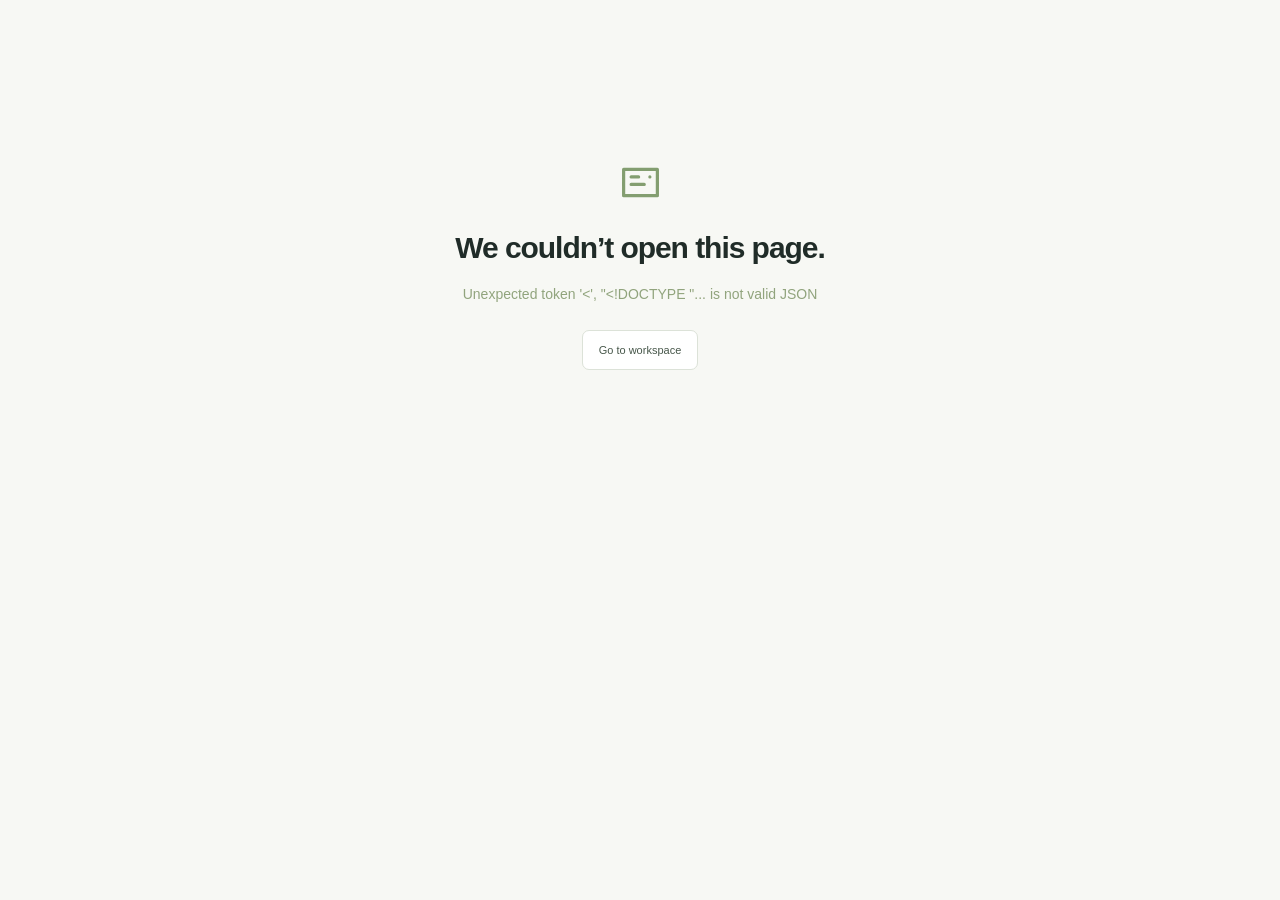
==== static/index.html @ 5db1a24a "Prepare HUDDLE for Vercel and Supabase deployment" ====
<!doctype html>
<html lang="en"><head><meta charset="UTF-8"><meta name="viewport" content="width=device-width,initial-scale=1"><meta name="theme-color" content="#164e40"><meta name="robots" content="noindex,nofollow"><link rel="icon" href="/static/huddle-icon-192.png"><title>HUDDLE — Cards & relationships</title><link rel="stylesheet" href="/static/app.css"><link rel="stylesheet" href="/static/card.css"><script type="module" src="/static/app.js"></script></head><body><div id="app"><div class="loading">Opening your workspace…</div></div><div id="toast" role="status" aria-live="polite"></div><div id="modal-root"></div></body></html>
---- static/app.css ----
@import url('/static/fonts.css');
:root{--green:#164e40;--green-deep:#123e34;--green-pale:#eaf0eb;--ink:#202c28;--muted:#7b837d;--line:#e4e8e1;--paper:#f7f8f4;--white:#fff;font-family:Inter,-apple-system,BlinkMacSystemFont,"Segoe UI",sans-serif;color:var(--ink);font-synthesis:none;font-weight:400;font-size:14px;line-height:1.5}*{box-sizing:border-box}body{margin:0;background:var(--paper)}button,input,select,textarea{font:inherit}button,a,input,select,textarea{-webkit-tap-highlight-color:transparent}a{color:inherit;text-decoration:none}button{cursor:pointer}button:disabled{cursor:not-allowed;opacity:.5}button{color:inherit}button:focus-visible,a:focus-visible,input:focus-visible,textarea:focus-visible,select:focus-visible{outline:3px solid #8bc2ad;outline-offset:3px}button,input,textarea,select{border-radius:8px}input,select,textarea{background:white;border:1px solid #dce2da;min-height:43px;padding:11px 13px;width:100%;color:var(--ink);transition:border-color .15s}input:focus,textarea:focus,select:focus{border-color:#498571;outline:none;box-shadow:0 0 0 3px #164e4010}input:disabled,textarea:disabled{background:#f5f6f2;color:#89918a;cursor:not-allowed}input[type=checkbox]{min-height:0;accent-color:var(--green);width:17px;height:17px;margin:0;cursor:pointer}input[type=color]{padding:5px;width:50px}input[type=range]{accent-color:var(--green);border:0;box-shadow:none;padding:0;min-height:24px}input[type=file]{display:none}select{appearance:auto}textarea{resize:vertical}h1,h2,h3,p{margin:0}h1,h2,h3{font-weight:600;letter-spacing:-.035em}h1{font-size:34px;line-height:1.2}h2{font-size:19px;line-height:1.3}h3{font-size:15px;letter-spacing:-.02em}small{display:block;font-size:12px}.icon{width:19px;height:19px;flex-shrink:0;vertical-align:middle}.loading{padding:60px;color:var(--green)}.workspace{display:flex;min-height:100vh}.sidebar{width:248px;position:fixed;inset:0 auto 0 0;background:#fff;border-right:1px solid var(--line);display:flex;flex-direction:column;padding:31px 20px 0;z-index:20}.wordmark{display:inline-flex;align-items:center;gap:5px;font-size:36px;font-weight:750;line-height:1;letter-spacing:-2.5px;color:var(--green);width:max-content}.wordmark>span{font-size:25px;margin-left:3px;letter-spacing:0;transform:translateY(-1px)}.sidebar>.wordmark{margin-left:13px}.workspace-switch{display:flex;align-items:center;gap:11px;padding:16px 11px;margin-top:36px;border:1px solid var(--line);border-radius:10px}.workspace-symbol{background:#e6eee7;width:35px;height:35px;display:grid;place-items:center;border-radius:7px;color:var(--green);font-size:12px;font-weight:700}.workspace-switch strong{font-size:13px;display:block}.workspace-switch small{color:var(--muted);font-size:10px;margin-top:1px}.single-dot{margin-left:auto;background:#5a9775;width:6px;height:6px;border-radius:50%}.nav-caption{font-size:9px;letter-spacing:1.7px;color:#949b92;margin:32px 14px 12px}.sidebar nav{display:grid;gap:5px}.nav-item{width:100%;display:flex;align-items:center;gap:12px;background:transparent;border:0;padding:12px 14px;text-align:left;font-size:12px;color:#717a72;border-radius:7px;transition:background .2s}.nav-item:hover{background:#f4f6f1}.nav-item.active{background:#eaf1e9;color:var(--green);font-weight:600}.nav-item .icon{width:17px;height:17px}.nav-count{margin-left:auto;background:var(--green);color:#fff;border-radius:4px;font-size:10px;padding:0 5px}.sidebar-bottom{margin-top:auto;padding-top:30px}.owned-note{display:flex;gap:10px;align-items:center;color:#8a9389;background:#f8f9f5;padding:15px;border-radius:8px;margin-bottom:20px;font-size:11px}.owned-note .icon{width:15px}.user-block{border-top:1px solid var(--line);margin-top:16px;padding:21px 0;display:flex;align-items:center;gap:9px}.user-block strong{font-size:11px;font-weight:600;display:block;max-width:120px;overflow:hidden;text-overflow:ellipsis;white-space:nowrap}.user-block small{font-size:10px;color:var(--muted)}.user-block .icon-button{margin-left:auto}.main-area{margin-left:248px;flex:1;min-width:0}.topbar{height:76px;background:#ffffffc4;border-bottom:1px solid var(--line);display:flex;align-items:center;justify-content:space-between;padding:0 44px}.breadcrumbs{display:flex;gap:13px;font-size:11px;color:#8b938b}.breadcrumbs>span{color:#c4c9c0}.breadcrumbs strong{font-weight:500;color:#4e5b52}.topbar-right{display:flex;gap:7px;align-items:center;font-size:10px;color:#7b847b}.status-dot{display:inline-block;background:#548e68;width:6px;height:6px;border-radius:50%;flex-shrink:0}.help-link{display:flex;align-items:center;gap:8px;border-left:1px solid var(--line);margin-left:15px;padding-left:20px;color:#4b5b50}.help-link .icon{height:13px;width:13px}.main-content{max-width:1580px;margin:auto;padding:39px 44px 0}.page-heading{display:flex;align-items:center;justify-content:space-between;gap:24px;margin-bottom:29px}.eyebrow{font-size:9px;letter-spacing:1.7px;font-weight:600;color:#849084;margin-bottom:9px}.subheading{color:#8b938a;font-size:12px;margin-top:10px}.heading-actions{display:flex;gap:10px;flex-shrink:0}.btn{display:inline-flex;align-items:center;justify-content:center;gap:8px;white-space:nowrap;border:1px solid #dce2d8;border-radius:7px;background:#fff;color:#47574a;min-height:40px;padding:10px 16px;font-weight:500;font-size:11px;transition:background .2s,transform .2s}.btn:hover{background:#f3f6f0}.btn .icon{width:15px;height:15px}.btn.primary{background:var(--green);color:white;border-color:var(--green)}.btn.primary:hover{background:#20614f}.btn.white{background:white;color:var(--green);border-color:white}.btn.small{font-size:10px;min-height:32px;padding:7px 11px}.btn.subtle{background:#fafbf7;border-style:dashed;margin-top:10px;font-size:11px}.btn.danger-filled{background:#a13f38;color:#fff;border-color:#a13f38}.btn.full{width:100%;min-height:47px;font-size:13px}.text-button{border:0;background:transparent;font-size:11px;padding:5px 0;display:inline-flex;gap:6px;align-items:center;font-weight:500;color:var(--green)}.text-button .icon{width:13px;height:13px}.icon-button{display:inline-grid;place-items:center;flex-shrink:0;width:30px;height:30px;padding:5px;background:transparent;border:0;border-radius:6px;color:#839083}.icon-button:hover{background:#edf2e9;color:var(--green)}.icon-button .icon{width:16px;height:16px}.danger{color:#b05d56}.pill{display:inline-flex;align-items:center;justify-content:center;border-radius:5px;font-size:9px;letter-spacing:.05px;font-weight:500;padding:4px 8px;background:#f0f2ed;color:#788272;white-space:nowrap;line-height:1.2}.pill.green{background:#e9f1e8;color:#517754}.pill.red{background:#fbeceb;color:#a2514b}.pill.light{background:#ffffff13;border:1px solid #ffffff20;color:#c4dacb;padding:6px 10px;font-size:8px;letter-spacing:1.1px}.welcome-panel{position:relative;overflow:hidden;border:1px solid #214e3c;border-radius:13px;background:#154e3e;color:white;min-height:285px;padding:35px 37px;display:flex;justify-content:space-between}.welcome-panel h2{font-size:36px;font-weight:500;line-height:1.13;letter-spacing:-1.3px;margin:17px 0 13px}.welcome-panel p{font-size:11px;line-height:1.8;color:#b3c9b9;margin-bottom:21px}.welcome-panel .btn{min-height:33px;padding:8px 12px;font-size:10px}.welcome-art{position:absolute;right:32px;top:0;width:340px;height:100%}.welcome-art:before{content:'';position:absolute;width:310px;height:310px;left:10px;top:10px;border:1px solid #ffffff12;border-radius:50%}.welcome-art:after{content:'';position:absolute;width:410px;height:410px;left:-40px;top:-40px;border:1px solid #ffffff0c;border-radius:50%}.floating-card{position:absolute;width:158px;height:205px;border-radius:10px;box-shadow:0 20px 30px #052d2b33;z-index:2}.floating-card.one{background:#f9fbf4;color:#304638;left:9px;top:71px;transform:rotate(-11deg);padding:18px 16px}.floating-card.one>span{font-size:15px;font-weight:700}.art-avatar{width:43px;height:43px;border-radius:50%;background:#e0bca6;display:grid;place-items:center;font-size:12px;margin:14px 0 9px;font-weight:600}.floating-card.one strong{font-size:12px;display:block}.floating-card.one small{font-size:8px;margin-top:3px;color:#869081}.art-lines{margin-top:13px;width:75px;height:5px;border-radius:3px;background:#dce4d6;box-shadow:0 10px #e6ebdf}.floating-card.two{background:#d9e7b9;color:#2d543d;right:0;top:40px;transform:rotate(13deg);padding:20px}.floating-card.two>span{font-size:6px;letter-spacing:1.2px;display:block}.floating-card.two strong{font-size:21px;line-height:1.1;display:block;margin-top:22px;letter-spacing:-.7px}.art-qr{margin-top:15px}.art-qr .icon{width:42px;height:42px}.star-decoration{position:absolute;font-size:73px;top:4px;left:80px;color:#bdd49a;z-index:3;transform:rotate(15deg)}.stats-grid{display:grid;grid-template-columns:repeat(4,1fr);gap:16px;margin:23px 0 29px}.stat{border:1px solid var(--line);background:white;border-radius:10px;padding:19px}.stat>div{display:flex;gap:8px;align-items:center;color:#808c7e;font-size:10px}.stat>div .icon{width:15px;height:15px;color:#6c8b70}.stat>strong{display:block;font-size:30px;font-weight:500;letter-spacing:-1.5px;margin:14px 0 8px;line-height:1}.stat>small{font-size:9px;color:#92998f}.overview-columns{display:grid;grid-template-columns:1.1fr 1fr;gap:22px}.panel{border:1px solid var(--line);border-radius:11px;background:white;overflow:hidden}.panel-heading{display:flex;align-items:center;justify-content:space-between;padding:24px 24px 21px;gap:15px}.panel-heading h2{font-size:15px;letter-spacing:-.4px}.panel-heading p{font-size:10px;color:#939b90;margin-top:5px}.step-icon{display:grid;place-items:center;color:#8b9e89;background:#f2f6ed;width:30px;height:30px;border-radius:8px;font-size:20px}.setup-step{display:flex;width:calc(100% - 48px);align-items:center;border:0;border-top:1px solid #eff2ec;border-radius:0;background:transparent;text-align:left;gap:14px;margin:0 24px;padding:19px 0}.setup-step>.icon{width:15px;height:15px;margin-left:auto;color:#a0ae9a}.step-number{width:31px;height:31px;display:grid;place-items:center;flex-shrink:0;background:#f5f7f0;color:#8d9a84;border:1px solid #e4e9dc;border-radius:8px;font-size:11px}.step-number.done{background:#eef4e7;color:#69895a}.step-number .icon{width:14px;height:14px}.setup-step strong{font-size:11px;font-weight:550}.setup-step p{color:#969e91;font-size:9px;margin-top:4px}.person-row{display:flex;gap:11px;align-items:center;padding:12px 24px}.person-row:last-of-type{padding-bottom:24px}.person-row strong{display:block;font-size:11px;font-weight:550}.person-row small{font-size:9px;color:#919a8b;margin-top:3px}.person-row>.pill{margin-left:auto}.avatar{height:37px;width:37px;display:grid;place-items:center;flex-shrink:0;background:#e4ecdd;border-radius:50%;font-size:10px;font-weight:600;color:#6b815d;overflow:hidden}.avatar.small{height:31px;width:31px;font-size:10px}.avatar.large{height:64px;width:64px;font-size:19px}.avatar img{width:100%;height:100%;object-fit:cover}.colour-1{background:#efe6de;color:#9c806a}.colour-2{background:#e6e3f0;color:#8d7f9c}.colour-3{background:#dce7ed;color:#6d8a9b}.workspace-footer{display:flex;justify-content:space-between;padding:30px 0 23px;margin-top:17px;font-size:9px;color:#9ca493}.demo-banner{font-size:10px;background:#f1f3e9;border:1px solid #e3e7d8;color:#84916e;padding:9px 13px;border-radius:6px;margin-bottom:24px}.tabs{display:flex;gap:30px;border-bottom:1px solid var(--line);margin-bottom:28px}.tab{border:0;border-bottom:2px solid transparent;border-radius:0;background:none;padding:0 2px 14px;font-size:12px;color:#92998c;display:flex;align-items:center;gap:8px}.tab.active{color:var(--green);font-weight:600;border-bottom-color:var(--green)}.count{display:inline-block;background:#eef1e8;color:#88947c;padding:1px 6px;border-radius:5px;font-size:9px;vertical-align:middle}.editor-layout{display:grid;grid-template-columns:minmax(0,1fr) 328px;align-items:start;gap:40px}.editor-panel{padding:27px}.editor-panel>.panel-heading{padding:0 0 23px}.field{display:flex;flex-direction:column;gap:8px;margin-bottom:20px;font-size:11px;color:#5b6859;min-width:0}.field>span{display:flex;justify-content:space-between;align-items:center;font-weight:500}.form-row{display:grid;grid-template-columns:1fr 1fr;gap:18px}.muted{color:#9aa192;font-size:11px;margin-top:7px;margin-bottom:17px}.hint{font-size:10px;color:#9aa18f;line-height:1.6;margin-top:-10px;margin-bottom:17px}.member-photo-row .hint{margin:7px 0 0}hr{border:0;border-top:1px solid #edf0e9;margin:26px 0}.logo-upload{border:1px dashed #d7dfcc;border-radius:8px;min-height:130px;display:flex;justify-content:center;align-items:center;flex-direction:column;gap:9px;background:#fafbf7;margin-bottom:20px}.logo-upload>.icon{width:24px;height:24px;color:#a3b095}.logo-upload>img{max-width:130px;max-height:85px;margin-top:15px;object-fit:contain}.upload-label{display:block;font-size:11px;color:#718263;cursor:pointer;padding:8px 16px}.logo-upload>.text-button{margin-bottom:10px}output{font-size:10px;color:#929d87}.colour-options{display:flex;gap:12px;margin:20px 0}.colour-swatch{height:30px;width:30px;border:1px solid transparent;background:none;padding:3px;border-radius:50%}.colour-swatch>span{display:block;width:100%;height:100%;border-radius:50%}.colour-swatch.selected{border-color:#6f8a60}.colour-input{display:flex;gap:10px;max-width:210px}.image-uploads{display:grid;grid-template-columns:repeat(3,1fr);gap:12px}.image-slot{aspect-ratio:1.1;position:relative;border:1px dashed #dbe2d2;background:#fafbf7;border-radius:7px;display:flex;align-items:center;justify-content:center;flex-direction:column;gap:7px;overflow:hidden;color:#a3af97}.image-slot>img{width:100%;height:100%;object-fit:cover}.image-slot>.icon{width:20px}.image-slot>label{font-size:9px;cursor:pointer;position:absolute;inset:0;display:flex;justify-content:center;align-items:flex-end;padding-bottom:18px}.remove-image{border:0;border-radius:50%;background:#fff;position:absolute;right:5px;top:5px;width:24px;height:24px;display:grid;place-items:center}.remove-image .icon{width:13px;height:13px}.form-footer{display:flex;align-items:center;justify-content:space-between;gap:12px;border-top:1px solid var(--line);margin-top:28px;padding-top:23px}.form-footer>span{font-size:9px;color:#99a08f}.form-footer>span .icon{width:12px}.preview-column{position:sticky;top:30px}.preview-label{font-size:9px;letter-spacing:1.5px;color:#87957c;display:flex;align-items:center;gap:7px;margin:4px 0 20px}.preview-label>span:last-child:not(.status-dot){margin-left:auto;font-size:9px;color:#a5ad9c;letter-spacing:0}.preview-help{text-align:center;font-size:10px;color:#a2aa97;line-height:1.8;max-width:290px;margin:20px auto}.digital-card{border:1px solid #dfe6d8;box-shadow:0 8px 35px #22391807;background:white;border-radius:18px;overflow:hidden;position:relative}.card-cover{height:148px;background:var(--brand);color:white;position:relative;display:flex;align-items:flex-start;padding:24px;overflow:hidden}.card-brand{font-weight:700;font-size:21px;letter-spacing:-.8px;position:relative;z-index:1}.brand-dot{margin-left:7px;font-size:17px}.company-logo{object-fit:contain;max-height:100px;max-width:100%;z-index:1;position:relative}.cover-orbit{position:absolute;right:-30px;top:-68px;width:230px;height:230px;border:1px solid #ffffff18;border-radius:50%}.cover-orbit:after{content:'';position:absolute;inset:20px;border:1px solid #ffffff10;border-radius:50%}.card-content{padding:0 24px 23px;position:relative}.person-photo{height:76px;width:76px;object-fit:cover;border:4px solid white;border-radius:50%;margin-top:-38px;position:relative;background:#d7e4cf;display:grid;place-items:center;color:var(--brand)}.person-photo.initials{font-size:23px;font-weight:600}.card-identity{margin-top:14px}.card-company-name{font-size:9px;color:#88927e;margin-bottom:6px;letter-spacing:.3px}.card-identity h2{font-size:23px;color:#25352b;line-height:1.2;letter-spacing:-.7px}.card-title{font-size:11px;color:#7d8c77;margin-top:7px}.card-bio{font-size:11px;line-height:1.7;color:#7a8971;margin-top:17px;white-space:pre-line}.save-contact{display:flex;align-items:center;justify-content:center;gap:7px;background:var(--accent);color:white;border-radius:7px;font-size:11px;padding:12px;margin:21px 0 16px;min-height:40px}.save-contact .icon{width:13px;height:13px}.contact-list>a{display:flex;align-items:center;gap:11px;border-top:1px solid #eff2e9;padding:13px 0;font-size:10px;color:#708368;overflow-wrap:anywhere}.contact-list>a>.icon{width:14px;height:14px;color:var(--brand)}.contact-list>a>.icon:last-child{margin-left:auto;width:11px;height:11px;color:#a9b69d}.division-description{font-size:10px;color:#8d9783;margin:12px 0;white-space:pre-line}.address,.division-contact{display:flex;gap:10px;align-items:flex-start;font-size:10px;color:#7c8971;line-height:1.6;margin:12px 0}.address .icon,.division-contact .icon{width:14px;height:14px;margin-top:1px}.card-socials{display:flex;flex-wrap:wrap;gap:7px;margin-top:17px}.card-socials>a{display:flex;gap:5px;align-items:center;padding:7px 10px;border:1px solid #e6eadf;border-radius:6px;font-size:9px;color:#728369}.card-socials .icon{width:10px;height:10px}.company-gallery{display:grid;gap:8px;margin-top:23px}.company-gallery>img{width:100%;max-height:230px;object-fit:cover;border-radius:8px}.card-foot{text-align:center;background:#fafbf7;border-top:1px solid #eff2e9;font-size:8px;color:#9aa58e;padding:14px;letter-spacing:.4px}.layout-portrait .card-cover{height:195px;justify-content:center}.layout-portrait .person-photo{height:96px;width:96px;margin:-48px auto 0}.layout-portrait .card-identity{text-align:center}.layout-portrait .card-content{padding:0 28px 25px}.layout-minimal .card-cover{background:white;color:var(--brand);height:120px;padding:28px}.layout-minimal .cover-orbit{display:none}.layout-minimal .person-photo{border-radius:14px;background:#f0f3ea}.layout-minimal .save-contact{background:white;border:1px solid var(--accent);color:var(--accent)}.layout-bold .card-cover{height:165px;background:var(--accent)}.layout-bold .card-brand{font-size:34px}.layout-bold .card-cover:after{content:'✳';position:absolute;right:15px;bottom:-45px;font-size:175px;opacity:.15;line-height:1}.layout-bold .person-photo{border-radius:15px}.layout-bold .card-identity h2{font-size:29px;letter-spacing:-1.3px}.section-toolbar{display:flex;justify-content:space-between;align-items:center;gap:20px;margin-bottom:22px}.section-toolbar>p{color:#919b87;font-size:11px;max-width:500px}.division-grid{display:grid;grid-template-columns:repeat(3,1fr);gap:20px}.division-tile{padding:23px}.division-top{display:flex;justify-content:space-between;align-items:center;margin-bottom:25px}.division-symbol{display:grid;place-items:center;background:#f0f4eb;width:39px;height:39px;color:#7d9270;border-radius:9px}.division-tile h2{font-size:19px}.division-tile>p{font-size:11px;color:#9aa18f;margin-top:9px;min-height:32px}.division-location{display:flex;gap:7px;align-items:center;color:#86937b;font-size:10px;margin-top:24px;white-space:pre-line}.division-location .icon{width:14px;height:14px}.division-bottom{display:flex;justify-content:space-between;border-top:1px solid var(--line);margin-top:25px;padding-top:16px;font-size:9px;color:#a0a992}.notice{display:flex;align-items:center;gap:8px;line-height:1.7;border:1px solid #e4e9d8;background:#f0f4e9;color:#7f906d;border-radius:7px;font-size:11px;padding:13px 16px;margin-bottom:24px}.notice>.icon{width:15px;height:15px;flex-shrink:0}.team-overview>.notice{margin:15px 23px}.table-toolbar{padding:20px 23px;display:flex;justify-content:space-between;gap:15px;border-bottom:1px solid #eef0e9}.table-toolbar>select{width:170px;min-height:36px;font-size:11px;padding:8px 12px}.search{display:flex;align-items:center;gap:10px;border:1px solid #e0e6d9;padding:0 11px;border-radius:7px;min-width:300px}.search>.icon{color:#a5b098;width:16px;height:16px}.search>input{border:0;background:transparent;box-shadow:none;outline:none;font-size:11px;min-height:36px;padding:8px 0}.table-scroll{overflow:auto}table{width:100%;border-collapse:collapse;text-align:left}th{background:#fafbf7;color:#9aa58d;font-size:9px;font-weight:500;letter-spacing:.2px;padding:14px 24px;white-space:nowrap}td{padding:19px 24px;border-top:1px solid #edf0e6;font-size:11px;color:#829075}td>strong{display:block;font-weight:500;color:#596c50;font-size:11px}td>small{font-size:10px;color:#9da98e;margin-top:4px}.member-name{display:flex;align-items:center;gap:11px;text-align:left;border:0;background:none;padding:0;white-space:nowrap}.member-name strong{display:block;color:#4e6447;font-size:11px;font-weight:550}.member-name small{display:block;font-size:10px;color:#a0ac92;margin-top:4px}.row-actions{display:flex;align-items:center;gap:5px}.table-footer{padding:16px 24px;border-top:1px solid var(--line);font-size:9px;color:#a3ad97}.empty{padding:60px 30px;text-align:center;display:flex;align-items:center;flex-direction:column}.empty>.icon{width:35px;height:35px;color:#9caf8c;margin-bottom:20px}.empty h3{font-size:18px}.empty p{font-size:12px;color:#9aa68c;max-width:380px;margin:10px 0 25px}.template-grid{display:grid;grid-template-columns:repeat(2,1fr);gap:23px}.template-tile{border:1px solid var(--line);border-radius:11px;overflow:hidden;background:white}.template-art{height:230px;background:#eaf0e5;padding:25px 30px 0;text-align:center;overflow:hidden;position:relative}.template-art:before{content:'';position:absolute;width:210px;height:240px;background:white;left:50%;top:25px;transform:translateX(-50%);border-radius:13px;box-shadow:0 12px 30px #30432b0d}.template-art:after{content:'';position:absolute;background:var(--template-accent);width:210px;height:75px;top:25px;left:50%;transform:translateX(-50%);border-radius:13px 13px 0 0;z-index:0}.mock-brand{display:block;position:relative;color:#fff;font-size:11px;font-weight:600;z-index:1;top:13px;text-align:left;max-width:170px;margin:auto}.mock-profile{position:relative;width:49px;height:49px;background:#dfe9d4;border:3px solid white;border-radius:50%;margin:42px auto 10px;z-index:1;display:grid;place-items:center;font-size:12px;color:#849b71}.template-art strong{position:relative;font-size:13px;display:block;font-weight:600}.template-art small{position:relative;font-size:8px;color:#a0ac92;margin-top:3px}.mock-pill{position:relative;background:var(--template-accent);width:160px;height:19px;border-radius:4px;margin:14px auto 0}.mock-lines{position:relative;background:#edf1e7;width:160px;height:3px;margin:14px auto 0;box-shadow:0 10px #edf1e7}.template-art.portrait{background:#eee9f1}.template-art.portrait:after{height:95px}.template-art.portrait .mock-profile{margin-top:61px}.template-art.minimal{background:#edf0f2}.template-art.minimal:after{background:#fff}.template-art.minimal .mock-brand{color:var(--template-accent)}.template-art.minimal .mock-profile{border-radius:10px;left:-53px}.template-art.minimal strong,.template-art.minimal small{text-align:left;max-width:160px;margin-left:auto;margin-right:auto}.template-art.bold{background:#f1e9e4}.template-art.bold .mock-brand{font-size:20px;top:11px}.template-info{display:flex;align-items:center;justify-content:space-between;padding:22px 24px 0}.template-info h2{font-size:16px}.template-info p{font-size:10px;color:#a0ac93;margin-top:6px}.template-actions{padding:20px 24px}.template-actions .btn{width:100%}.member-photo-row{display:flex;align-items:center;gap:17px;margin-bottom:25px}.locked-label{display:inline-flex;align-items:center;gap:4px;font-size:9px;font-weight:400;color:#a1ac95}.locked-label .icon{width:10px;height:10px}.readonly-field{border:1px solid #e2e8dc;background:#f6f8f1;border-radius:7px;padding:11px 13px;display:flex;justify-content:space-between;color:#8d9b81}.readonly-field .icon{width:13px}.sharing-panel{margin-top:21px;padding:17px;display:flex;gap:15px;align-items:center}.sharing-panel>img{width:89px;height:89px}.sharing-panel h3{font-size:13px}.sharing-panel p{color:#95a185;font-size:9px;margin:5px 0 9px}.sharing-panel .text-button{font-size:9px;display:flex;margin-top:7px}.public-page{max-width:480px;margin:45px auto;padding:0 15px}.public-page .digital-card{border-radius:22px}.public-page .card-cover{height:185px;padding:30px}.public-page .card-content{padding-left:30px;padding-right:30px}.public-page .person-photo{height:90px;width:90px;margin-top:-45px}.public-page .card-identity h2{font-size:29px}.public-page .card-title{font-size:13px}.public-page .card-company-name{font-size:11px}.public-page .card-bio,.public-page .contact-list>a,.public-page .address,.public-page .division-contact{font-size:13px}.public-page .save-contact{font-size:13px;padding:15px}.public-page .card-socials>a{font-size:11px}.public-page .division-description{font-size:12px}.public-page .layout-portrait .card-cover{height:240px}.public-page .layout-portrait .person-photo{height:110px;width:110px;margin-top:-55px}.public-page .layout-minimal .card-cover{height:145px}.public-page .layout-bold .card-identity h2{font-size:36px}.public-note{text-align:center;color:#9aa78d;font-size:11px;margin:24px}.auth-page{min-height:100vh;display:grid;grid-template-columns:1fr 1fr}.auth-story{background:#164e40;color:white;display:flex;flex-direction:column;justify-content:space-between;padding:48px 65px;overflow:hidden}.auth-story .wordmark{color:#fff}.auth-story>div{margin:55px 0 30px}.auth-story .eyebrow{color:#9fbcaa;letter-spacing:1.8px}.auth-story h1{font-size:61px;letter-spacing:-3px;font-weight:500;line-height:1.08;margin:22px 0}.auth-story h1>span{color:#b9d393}.auth-story p{color:#a1bfad;font-size:13px;line-height:1.8}.auth-story p.auth-foot{font-size:10px;color:#87ab97;margin-top:30px}.auth-decoration{border:1px solid #ffffff20;border-radius:12px;padding:25px 32px;width:260px;background:#ffffff05;margin:45px 0 10px;transform:rotate(-7deg);position:relative;font-size:35px;color:#bed195}.auth-decoration>span{display:block;font-size:8px;letter-spacing:1.5px;color:#9dbfa8}.auth-decoration>strong{display:block;font-size:29px;color:#e4eddc;font-weight:500;margin-top:12px;letter-spacing:-1px}.auth-main{display:flex;justify-content:center;align-items:center;padding:60px 45px;background:#fafbf7}.auth-box{max-width:360px;width:100%}.auth-kicker{font-size:9px;letter-spacing:1.4px;color:#8d9c80}.auth-box h2{font-size:32px;margin:12px 0}.auth-box>p{font-size:12px;color:#9aa58f;line-height:1.8;margin-bottom:28px}.auth-box .field{margin-bottom:20px}.auth-box input{font-size:12px;min-height:45px}.auth-box .auth-link{font-size:11px;text-align:center;margin:23px 0;color:#8d9d7e}.auth-link a{color:var(--green);text-decoration:underline;text-underline-offset:3px}.auth-security{border-top:1px solid var(--line);display:flex;align-items:center;justify-content:center;gap:7px;padding-top:24px;margin-top:25px;font-size:9px;color:#a3ad97}.auth-security .icon{width:12px;height:12px}.demo-login{padding:17px;background:#f0f4e9;border:1px solid #e0e8d4;border-radius:8px;font-size:10px;color:#8a9c77}.demo-login p{margin:8px 0 13px;line-height:1.7}.demo-login strong{font-weight:600;color:#728766}.demo-login>.btn{margin-right:5px}.form-error{font-size:12px;color:#ab4e42;margin-bottom:14px}.form-error:empty{display:none}.success-symbol{display:grid;place-items:center;width:54px;height:54px;border-radius:50%;background:#e4eeda;color:#64834e;margin-bottom:22px}.modal-open{overflow:hidden}.modal-backdrop{position:fixed;inset:0;background:#14251dc2;backdrop-filter:blur(4px);display:flex;align-items:center;justify-content:center;padding:30px;z-index:100}.modal{width:550px;max-width:100%;max-height:calc(100svh - 60px);overflow:auto;border-radius:15px;background:#fff;padding:30px;box-shadow:0 30px 80px #0b241d30}.modal.wide{width:720px}.modal-heading{display:flex;align-items:flex-start;gap:25px;justify-content:space-between;margin-bottom:26px}.modal-heading h2{font-size:23px}.modal-heading p{font-size:11px;color:#9da88e;margin-top:9px}.modal-heading .icon-button{margin-top:-6px;margin-right:-7px}.modal-footer{border-top:1px solid var(--line);padding-top:23px;margin-top:27px;display:flex;gap:10px;justify-content:flex-end}.link-row{display:grid;grid-template-columns:1fr 2fr 30px;gap:9px;align-items:center;margin-top:10px}.link-row input{min-width:0;font-size:11px}.check-field{display:flex;gap:10px;align-items:center;font-size:11px;color:#879976;margin:20px 0}.policy-table{border:1px solid var(--line);border-radius:8px;overflow:hidden;margin:20px 0}.policy-row,.policy-header{display:grid;grid-template-columns:1fr 110px 110px;gap:10px;align-items:center;padding:13px 18px;font-size:12px}.policy-header{font-size:10px;background:#f6f8f0;color:#92a080}.policy-row{border-top:1px solid #edf1e5;color:#6a805b}.policy-row>label{display:flex;justify-content:center}.policy-header>span:not(:first-child){text-align:center}.segmented{display:flex;border-radius:8px;background:#f1f4eb;padding:4px;margin-bottom:25px}.segment{flex:1;background:none;border:0;border-radius:6px;color:#90a17f;font-size:12px;padding:9px}.segment.active{background:white;color:var(--green);box-shadow:0 1px 5px #20391609}.bulk-drop{display:flex;align-items:center;justify-content:center;flex-direction:column;gap:10px;border:1px dashed #c9d5bd;border-radius:10px;padding:30px;background:#fafcf6;cursor:pointer;margin-top:24px;color:#94a77e}.bulk-drop strong{font-size:13px;font-weight:500}.bulk-drop>span{font-size:10px}.bulk-content .table-scroll{max-height:300px;margin-top:20px}.bulk-content th,.bulk-content td{padding:11px;font-size:10px}.bulk-content h3{margin-top:24px}.text-danger{color:#b36358}.copy-fallback{font-size:12px}.unavailable{max-width:500px;margin:15vh auto;text-align:center;padding:25px}.unavailable>.icon{width:45px;height:45px;color:#839e70;margin-bottom:25px}.unavailable h1{font-size:30px}.unavailable p{color:#91a47d;margin:18px 0 25px}.notice .icon{flex-shrink:0}#toast{position:fixed;bottom:26px;left:50%;transform:translate(-50%,20px);max-width:90vw;padding:13px 22px;background:#153f32;color:#fff;font-size:12px;border-radius:8px;opacity:0;pointer-events:none;transition:opacity .2s,transform .2s;box-shadow:0 6px 22px #0b301930;z-index:200}#toast.visible{opacity:1;transform:translate(-50%,0)}#toast.error{background:#993e34}
@media(min-width:1500px){.main-content{padding-top:45px}.welcome-panel{min-height:330px;padding:40px}.welcome-panel h2{font-size:44px}.welcome-art{right:80px;transform:scale(1.1);transform-origin:top right}}
@media(max-width:1250px){.main-content{padding:30px 28px 0}.topbar{padding:0 28px}.editor-layout{grid-template-columns:minmax(0,1fr) 280px;gap:25px}.stats-grid{gap:12px}.stat{padding:15px}.stat>small{font-size:8px}.welcome-art{right:10px;transform:scale(.85);transform-origin:bottom right}.welcome-panel{padding:30px}.welcome-panel h2{font-size:32px}.division-grid{grid-template-columns:repeat(2,1fr)}td,th{padding-left:18px;padding-right:18px}.person-row{padding-left:18px;padding-right:18px}.overview-columns{gap:16px}.person-row>.pill{font-size:8px}}
@media(max-width:1080px){.sidebar{width:210px;padding-left:14px;padding-right:14px}.main-area{margin-left:210px}.main-content{padding:27px 24px 0}.topbar{padding:0 24px}.welcome-art{right:-25px;transform:scale(.7)}.welcome-panel h2{font-size:30px}.welcome-panel p{max-width:270px}.stats-grid{grid-template-columns:repeat(2,1fr)}.overview-columns{grid-template-columns:1fr}.editor-layout{grid-template-columns:1fr}.preview-column{position:static;max-width:360px;margin:10px auto 0;width:100%}.topbar-right>.status-dot,.topbar-right{font-size:0}.topbar-right>.help-link{font-size:10px}.form-row{gap:13px}.page-heading{align-items:flex-start}.heading-actions{padding-top:12px}h1{font-size:29px}.auth-story{padding:40px}.auth-story h1{font-size:48px}.auth-main{padding:40px}}
@media(max-width:760px){.sidebar{position:relative;width:100%;padding:19px 18px 0;border-right:0;border-bottom:1px solid var(--line)}.workspace{display:block}.sidebar>.wordmark{font-size:27px;margin:0}.sidebar>.wordmark>span{font-size:20px}.workspace-switch,.nav-caption,.sidebar-bottom{display:none}.sidebar nav{display:flex;overflow-x:auto;gap:6px;margin-top:20px}.nav-item{white-space:nowrap;justify-content:center;width:auto;font-size:10px;gap:6px;padding:11px 12px;border-radius:7px 7px 0 0}.nav-item .icon{width:14px;height:14px}.main-area{margin:0}.topbar{height:52px;padding:0 20px}.main-content{padding:25px 20px 0}.breadcrumbs{font-size:10px}.topbar-right .help-link{margin-left:0;padding-left:0;border:0}.page-heading{gap:15px;flex-wrap:wrap;margin-bottom:23px}.page-heading .eyebrow{font-size:8px}.subheading{font-size:11px;margin-top:8px}h1{font-size:29px}.heading-actions{padding-top:0}.welcome-panel{min-height:295px;padding:26px 24px}.welcome-panel h2{font-size:32px}.welcome-panel p{font-size:10px;max-width:220px}.welcome-art{transform:scale(.57);right:-36px;top:50px;opacity:.65;pointer-events:none}.welcome-panel>div:first-child{position:relative;z-index:4}.welcome-panel .pill{font-size:6px}.stats-grid{gap:12px}.stat{padding:17px 14px}.stat>div{font-size:9px}.stat>strong{font-size:28px}.stat>small{font-size:8px}.overview-columns{gap:20px}.panel-heading{padding:22px}.panel-heading h2{font-size:15px}.person-row{padding-left:22px;padding-right:22px}.person-row strong{font-size:12px}.person-row small{font-size:10px}.person-row>.pill{font-size:9px}.workspace-footer{font-size:8px;gap:10px}.demo-banner{font-size:9px;margin-bottom:23px}.tabs{gap:25px}.tab{font-size:11px}.editor-panel{padding:22px}.form-row{grid-template-columns:1fr;gap:0}.form-footer{flex-wrap:wrap}.form-footer>button{width:100%;margin-top:8px}.division-grid{grid-template-columns:1fr}.section-toolbar{align-items:flex-start;flex-wrap:wrap}.template-grid{grid-template-columns:1fr}.table-toolbar{padding:15px;flex-wrap:wrap}.search{min-width:0;width:100%}.table-toolbar>select{width:100%}.table-scroll th,.table-scroll td{white-space:nowrap}.template-art{height:245px}.modal-backdrop{padding:13px}.modal{padding:23px;max-height:calc(100svh - 26px)}.modal-heading h2{font-size:21px}.link-row{grid-template-columns:1fr 1.5fr 25px;gap:5px}.link-row input{font-size:10px;padding:9px}.policy-header,.policy-row{padding:12px;grid-template-columns:1fr 75px 75px;font-size:11px}.policy-header{font-size:8px}.auth-page{grid-template-columns:1fr}.auth-story{padding:25px 25px 35px;min-height:0}.auth-story>div{margin:25px 0 0}.auth-story h1{font-size:38px;line-height:1.05;margin:13px 0 15px}.auth-story h1 br{display:none}.auth-story p{font-size:11px}.auth-story .auth-foot,.auth-decoration{display:none}.auth-story .wordmark{font-size:29px}.auth-story .eyebrow{font-size:8px}.auth-main{padding:35px 25px}.auth-box{max-width:440px}.auth-box h2{font-size:28px}.public-page{margin:0 auto;padding:0;max-width:480px}.public-page .digital-card{border:0;border-radius:0;box-shadow:none}.public-page .card-content{padding:0 26px 26px}.public-page .card-cover{padding:27px}.public-page .card-foot{padding:20px}.public-note{font-size:10px}}
@media(prefers-reduced-motion:reduce){*,*:before,*:after{transition:none!important;scroll-behavior:auto!important}}

.mobile-account{display:none}@media(max-width:760px){.mobile-account{display:inline-grid}}
/* Keep the session controls reachable on every screen size. */
.sidebar{height:100dvh;display:flex;flex-direction:column;overflow:auto}.sidebar nav{flex:1;min-height:100px}.sidebar-bottom{margin-top:auto;flex-shrink:0}.topbar{position:sticky;top:0;z-index:15;background:#fafbf7}.always-logout{display:inline-flex!important;flex-shrink:0}.topbar-right{flex-wrap:wrap}.banner-slider{position:absolute;inset:0;overflow:hidden}.banner-slide{position:absolute;width:100%;height:100%;object-fit:cover;opacity:0;transition:opacity .8s}.banner-slide.selected{opacity:1}.card-cover{position:relative;overflow:hidden}.card-cover:has(.banner-slider):after{content:'';position:absolute;inset:0;background:linear-gradient(#0005,transparent 70%);pointer-events:none}.card-cover .company-logo,.card-cover .card-brand{position:relative;z-index:2}.banner-controls{position:absolute;right:12px;bottom:10px;display:flex;z-index:4;gap:4px}.banner-dot{border:0;background:#102b2388;color:#fff;border-radius:50%;width:28px;height:28px;cursor:pointer}.banner-dot.selected{background:#164e40}.cover-orbit{pointer-events:none}.personal-banners{display:flex;gap:10px;flex-wrap:wrap;margin:15px 0}.personal-banner img{width:110px;height:65px;object-fit:cover;border-radius:8px}.personal-banner{display:flex;flex-direction:column}.analytics-filters{display:flex;gap:20px;align-items:center;flex-wrap:wrap;margin-bottom:20px}.analytics-filters select{padding:9px;border:1px solid #dce2d9;border-radius:8px}.analytics-stats{grid-template-columns:repeat(auto-fit,minmax(150px,1fr))}.analytics-notes{display:block;margin-top:20px}.activity-trend{display:flex;gap:10px;overflow:auto;align-items:flex-end;min-height:145px}.activity-trend>div{min-width:40px;display:flex;flex-direction:column;justify-content:flex-end;gap:10px;text-align:center}.activity-trend span{display:block;background:#164e40;border-radius:5px 5px 0 0}.analytics-stats .stat{padding:20px}.panel+.panel{margin-top:20px}fieldset{border:1px solid #dce2d9;border-radius:10px;margin:15px 0;padding:14px}.card-cover .company-logo{max-width:85%;object-fit:contain}.topbar-right>.status-dot{flex-shrink:0}@media(max-width:760px){.topbar{padding:10px 15px}.topbar-right{gap:7px;font-size:10px}.topbar-right .help-link{display:none}.breadcrumbs{display:none}.always-logout span{display:inline}.sidebar{height:auto}.analytics-filters{gap:12px}}@media(prefers-reduced-motion:reduce){.banner-slide{transition:none}}

.panel:has(>h2){padding:24px}.panel>p{line-height:1.65}.panel code{overflow-wrap:anywhere}.analytics-notes p{margin:8px 0}
/* Navigation owns its scroll area; buttons never shrink into account controls. */
@media(min-width:761px){
 .sidebar> :not(nav){flex-shrink:0}
 .sidebar nav{display:flex;flex-direction:column;flex:1 1 auto;min-height:80px;overflow-y:auto;overflow-x:hidden;align-content:start;scrollbar-width:thin;padding-bottom:4px}
 .sidebar nav>.nav-item{flex:0 0 auto;min-height:42px}
 .sidebar-bottom{margin-top:0;padding-top:16px}
}
@media(min-width:761px) and (max-height:760px){.sidebar-bottom .owned-note{display:none}.sidebar .workspace-switch{margin-top:24px}.sidebar .nav-caption{margin-top:22px}.sidebar .user-block{padding:14px 0}}
@media(max-width:760px){.sidebar nav{flex:none;flex-direction:row;min-height:0;overflow-y:hidden;overflow-x:auto}.sidebar nav>.nav-item{flex:0 0 auto}}

/* Keep NFC guidance outside the action row and label account actions explicitly. */
.nfc-actions{display:flex;flex-wrap:wrap;gap:10px;align-items:center;margin:20px 0 14px}
.nfc-note{font-size:11px;color:var(--muted);line-height:1.7;margin:0;clear:both}
.topbar{height:auto;min-height:76px;gap:12px;flex-wrap:wrap;padding-top:12px;padding-bottom:12px}
.change-password{display:inline-flex;flex-shrink:0}.topbar-right{max-width:100%;row-gap:8px}
@media(max-width:760px){.topbar{padding:12px 16px}.topbar-right{justify-content:flex-start}.change-password span{display:inline}}

/* HUDDLE organizations and relationships */
.registration{max-width:640px;margin:6vh auto;padding:40px}.registration h1{font-size:40px;line-height:1.1}.exchange-panel{max-width:480px;margin:20px auto;padding:28px}.exchange-panel h2{font-size:24px;margin-top:24px}.upi-block{display:grid;gap:12px;margin:24px 0}.upi-block img{width:200px;max-width:100%}.form-trap{position:absolute;left:-10000px;width:1px;height:1px}.persona-grid{display:grid;grid-template-columns:repeat(auto-fit,minmax(280px,1fr));gap:20px}.persona-grid>.panel{padding:28px}.huddle-actions{display:flex;flex-wrap:wrap;gap:10px;margin-top:20px}.organization-row{display:flex;align-items:center;justify-content:space-between;gap:16px;padding:16px 0;border-bottom:1px solid #dce3da}.organization-row small{display:block}.qr-settings{margin-bottom:20px}.workspace-switch{flex-wrap:wrap}.public-page{padding-bottom:32px}.exchange-panel input,.exchange-panel textarea{max-width:100%}@media(max-width:600px){.registration{margin:16px;padding:24px}.exchange-panel{margin:16px}.workspace-switch .btn{margin-left:auto}}

.persona-grid>.panel{margin:0}

.google-signin{margin:20px 0}.google-signin small{font-size:11px;line-height:1.6;color:#85907e;margin-top:10px}.totp-qr{display:block;width:240px;max-width:100%;margin:20px auto}.recovery-codes{white-space:pre-wrap;line-height:2;background:#eef3e7;padding:22px;border-radius:10px}.modal code{overflow-wrap:anywhere}.sidebar-bottom .nav-item{font-size:12px}

.template-art.executive{background:#252b28;color:#e7eddc}.template-art.mint{background:#c5f579;color:#244432}.template-art.sunset{background:linear-gradient(120deg,#b16b9b,#e89073 60%,#f1c77b);color:#fff}
---- static/card.css ----
.digital-card{--brand:#164e40;--accent:#164e40;background:#fff;border:1px solid #e0e6df;border-radius:22px;overflow:hidden;max-width:440px;width:100%;margin:auto;color:#24312c;text-align:left;box-shadow:0 16px 50px #152a2010;font-family:Inter,-apple-system,BlinkMacSystemFont,"Segoe UI",sans-serif}.digital-card *{box-sizing:border-box}.digital-card a{color:inherit;text-decoration:none}.card-cover{height:158px;background:var(--brand);position:relative;overflow:hidden;padding:25px}.card-brand{position:relative;z-index:2;color:white;font-size:13px;letter-spacing:.14em;font-weight:700;display:flex;justify-content:space-between;align-items:center}.card-brand b{font-size:28px;font-weight:400}.company-logo{max-width:180px;object-fit:contain;position:relative;z-index:2}.cover-orbit{position:absolute;width:240px;height:240px;border:1px solid #ffffff26;border-radius:50%;right:-90px;top:-40px}.cover-orbit:after{content:'';position:absolute;inset:28px;border:1px solid #ffffff26;border-radius:50%}.card-content{padding:0 27px 24px}.person-photo{width:88px;height:88px;margin-top:-44px;border:5px solid white;border-radius:50%;position:relative;z-index:3;object-fit:cover;display:flex;align-items:center;justify-content:center;background:#e9eedf;color:#344e3c;font-size:26px;font-weight:650}.card-identity{margin-top:15px}.card-company-name{font-size:9px;letter-spacing:.12em;text-transform:uppercase;color:#78847b;margin:0 0 8px}.digital-card h2{font-size:27px;line-height:1.1;letter-spacing:-.04em;margin:0 0 8px;font-weight:650}.card-title{font-size:12px;color:#69756d;margin:0}.card-bio{font-size:12px;line-height:1.65;color:#6c786f;margin:18px 0}.save-contact{display:flex;align-items:center;justify-content:center;gap:10px;background:var(--accent);color:#fff!important;padding:14px;border-radius:10px;margin:20px 0 10px;font-size:12px;font-weight:650}.contact-list{display:grid}.card-action{display:flex;align-items:center;gap:12px;padding:13px 0;border-bottom:1px solid #e9ece7;font-size:11px}.card-action>span{flex:1;overflow-wrap:anywhere}.card-action>svg:last-child{width:14px}.card-socials{display:flex;flex-wrap:wrap;gap:8px;margin-top:16px}.card-socials>a{font-size:10px;display:flex;align-items:center;gap:8px;border:1px solid #dde5da;border-radius:7px;padding:8px}.card-socials svg{width:12px;height:12px}.card-foot{font-size:9px;color:#78847b;padding:15px 27px;background:#f5f7f2;display:flex;justify-content:space-between;align-items:center}.card-foot>span{font-size:20px;font-weight:800;color:var(--brand)}.division-description,.address,.division-contact{font-size:12px;line-height:1.6}.card-upi{margin-top:18px;font-size:12px}.card-upi summary{cursor:pointer;display:flex;justify-content:space-between;gap:12px}.card-upi img{width:190px;max-width:100%;margin:15px 0}.card-upi small{display:block;color:#68766d}.layout-executive{background:#fff}.layout-executive .card-cover{height:170px;background:#252b28}.layout-executive .card-brand{color:#d7e0c2}.layout-executive .save-contact{background:#252b28}.layout-executive .person-photo{background:#d9e0cc}.layout-mint .card-cover{background:#c5f579;height:150px}.layout-mint .card-brand{color:#1c3927}.layout-mint .cover-orbit,.layout-mint .cover-orbit:after{border-color:#163e3528}.layout-mint .save-contact{background:#1c3927}.layout-mint .person-photo{background:#edf7df}.layout-mint .card-foot{background:#ecf8dd}.layout-sunset .card-cover{background:linear-gradient(120deg,#b16b9b,#e89073 60%,#f1c77b);height:170px}.layout-sunset .save-contact{background:#9c4e46}.layout-sunset .person-photo{background:#f5e2d9}.layout-sunset .card-foot{background:#fcf1e9}.layout-minimal .card-cover{background:#edf2eb;height:100px}.layout-minimal .card-brand{color:#243e32}.layout-minimal .save-contact{background:#fff;color:var(--accent)!important;border:1px solid var(--accent)}.layout-portrait .person-photo{margin-left:auto;margin-right:auto}.layout-portrait .card-identity{text-align:center}.banner-slider{position:absolute;inset:0}.banner-slide{position:absolute;inset:0;width:100%;height:100%;object-fit:cover;opacity:0;transition:opacity .6s}.banner-slide.selected{opacity:1}.banner-controls{position:absolute;bottom:9px;right:9px;display:flex;gap:4px;z-index:4}.banner-dot{border:0;color:white;background:#163d32a6;border-radius:50%;width:26px;height:26px;cursor:pointer}.banner-dot.selected{background:#164e40}.mini .card-cover{height:125px}.mini .person-photo{width:70px;height:70px;margin-top:-35px}.mini .card-content{padding:0 22px 20px}.mini h2{font-size:23px}.mini .card-bio{font-size:11px}.mini .card-action{padding:10px 0}.mini .card-socials{display:none}@media(prefers-reduced-motion:reduce){.banner-slide{transition:none}}
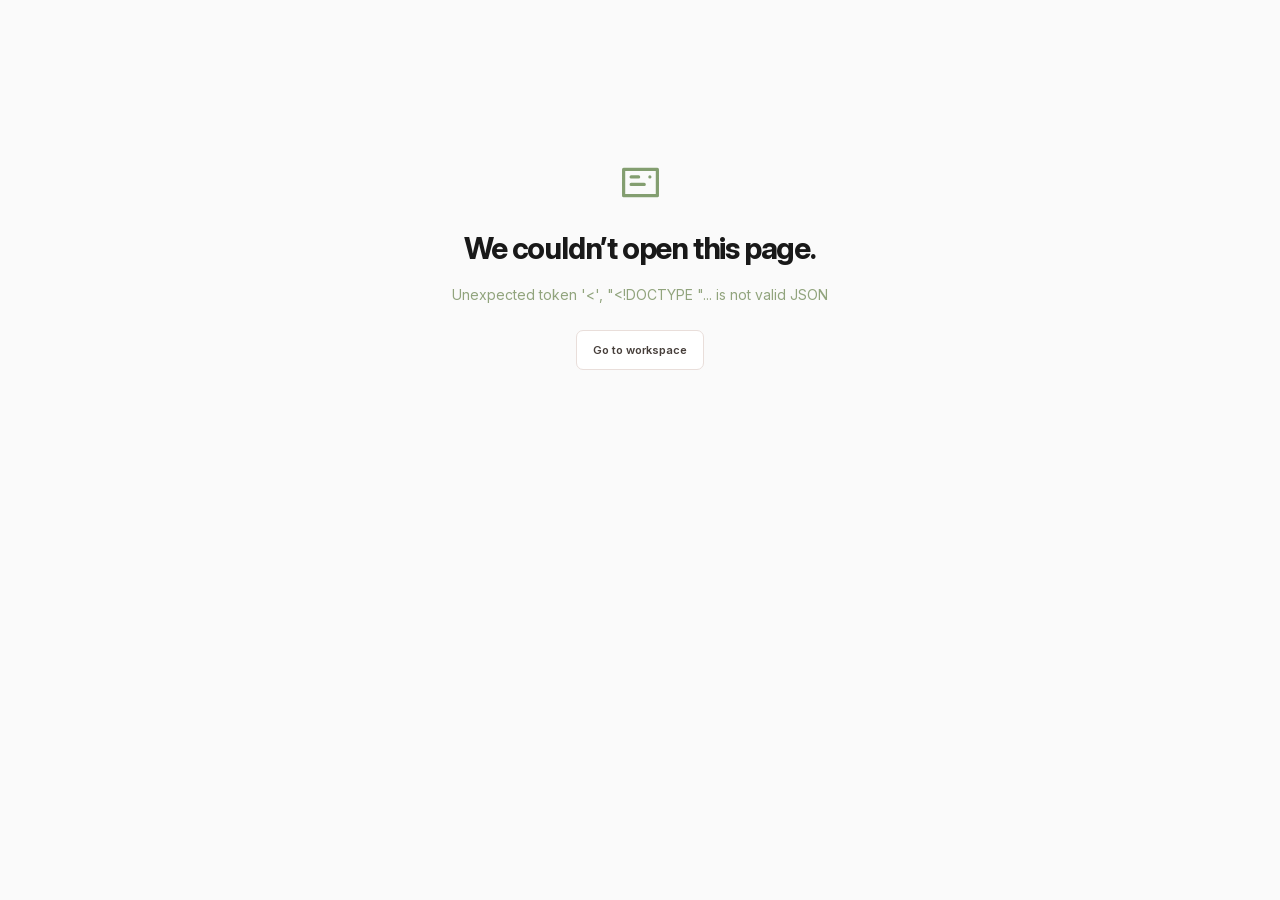
==== commit e8bb1d9f: "Unify auth and workspace theme, navigation, tables and previews" ====
--- a/static/index.html
+++ b/static/index.html
@@ -1,2 +1,2 @@
 <!doctype html>
-<html lang="en"><head><meta charset="UTF-8"><meta name="viewport" content="width=device-width,initial-scale=1"><meta name="theme-color" content="#164e40"><meta name="robots" content="noindex,nofollow"><link rel="icon" href="/static/huddle-icon-192.png"><title>HUDDLE — Cards & relationships</title><link rel="stylesheet" href="/static/app.css"><link rel="stylesheet" href="/static/card.css"><script type="module" src="/static/app.js"></script></head><body><div id="app"><div class="loading">Opening your workspace…</div></div><div id="toast" role="status" aria-live="polite"></div><div id="modal-root"></div></body></html>
+<html lang="en"><head><meta charset="UTF-8"><meta name="viewport" content="width=device-width,initial-scale=1"><meta name="theme-color" content="#df171c"><meta name="robots" content="noindex,nofollow"><link rel="icon" href="/static/huddle-icon.svg"><title>HUDDLE — Cards & relationships</title><link rel="stylesheet" href="/static/app.css"><link rel="stylesheet" href="/static/card.css"><link rel="stylesheet" href="/static/platform.css"><link rel="stylesheet" href="/static/workspace-theme.css"><script type="module" src="/static/app.js"></script></head><body><div id="app"><div class="loading">Opening your workspace…</div></div><div id="toast" role="status" aria-live="polite"></div><div id="modal-root"></div></body></html>
--- a/static/platform.css
+++ b/static/platform.css
@@ -0,0 +1 @@
+.operator-header{display:flex;gap:24px;align-items:center;padding:20px 5vw;border-bottom:1px solid #dae2d8;background:white}.operator-header a:last-child{margin-left:auto}.operator-main{max-width:1300px;margin:40px auto;padding:0 24px}.operator-main h1{font-size:38px;margin:16px 0}.operator-main .panel{padding:24px;margin:24px 0}.operator-main nav{display:flex;gap:12px;flex-wrap:wrap}.operator-main table{width:100%;border-collapse:collapse}.operator-main th,.operator-main td{padding:16px 10px;text-align:left;border-bottom:1px solid #dae2d8}.operator-scroll{overflow:auto}.operator-main code{display:block;overflow-wrap:anywhere;white-space:pre-wrap;background:#eef2eb;padding:16px}.operator-main .form-row{align-items:end}.operator-main progress{width:100%;height:10px;accent-color:#164e40}.operator-main .stats-grid .stat{padding:20px}.operator-main .stat strong{font-size:32px}.operator-banner{padding:16px;background:#fff2ce;border-radius:12px;margin:20px 0}#operator-message{position:fixed;bottom:24px;left:50%;transform:translateX(-50%);background:#164e40;color:white;padding:12px 24px;border-radius:10px;max-width:90vw}#operator-message:empty{display:none}.operator-main button:disabled{opacity:.5;cursor:wait}.operator-main .button-row{display:flex;flex-wrap:wrap;gap:10px}.operator-main .narrow{max-width:520px;margin:40px auto}.billing-plans{display:grid;grid-template-columns:repeat(auto-fit,minmax(230px,1fr));gap:20px}.billing-plans .panel{padding:24px}.billing-meter{margin:20px 0}.billing-meter progress{display:block;width:100%;accent-color:#164e40;margin-top:8px}.billing-notice{padding:16px;background:#fff2ce;border-radius:12px;margin:16px 0}.billing-actions{display:flex;gap:12px;flex-wrap:wrap;margin:24px 0}.billing-plans h3{font-size:24px}.billing-plans p{margin:12px 0}@media(max-width:700px){.operator-header{gap:12px;font-size:13px}.operator-main{padding:0 16px}.operator-main h1{font-size:30px}.operator-main .stats-grid{grid-template-columns:repeat(2,1fr)}.operator-main .form-row{display:block}}
--- a/static/workspace-theme.css
+++ b/static/workspace-theme.css
@@ -0,0 +1,74 @@
+@import url('/static/brand-theme.css');
+/* Application chrome uses one identity. Cards keep their organization branding. */
+:root{--green:var(--huddle-red);--green-deep:var(--huddle-red-hover);--green-pale:var(--huddle-red-soft);--ink:var(--huddle-ink);--muted:var(--huddle-muted);--line:var(--huddle-line);--paper:var(--huddle-paper);font-family:Inter,Arial,sans-serif}
+h1,h2,h3{font-weight:720;letter-spacing:-.04em}h1{font-size:30px}h2{font-size:18px}
+button:focus-visible,a:focus-visible,input:focus-visible,textarea:focus-visible,select:focus-visible{outline:3px solid #c71c24;outline-offset:3px}
+input,select,textarea{min-height:40px;border-color:var(--line);background:#fff;padding:9px 12px;font-size:12px}
+input::placeholder,textarea::placeholder{color:#8c817d;opacity:1}
+input:focus,textarea:focus,select:focus{border-color:var(--green);box-shadow:0 0 0 3px #df171c12;outline:none}
+input:disabled,textarea:disabled{color:#827773;background:#f5f3f1}
+.btn{color:#463e3a;border-color:var(--line);font-weight:600}.btn:hover{background:#fff4f0}.btn.primary:hover{background:var(--green-deep)}
+.btn.subtle{background:#fff8f4}.icon-button{color:#776b66}.icon-button:hover{color:var(--green);background:var(--green-pale)}
+.pill{background:#f3f1ef;color:#685f5c}.pill.green{background:#fff0eb;color:#a92429}.pill.red{background:#fff0f0;color:#af1822}
+.eyebrow{color:#ad1b22}.status-dot{background:var(--green)}
+.wordmark{display:inline-flex;align-items:center;gap:9px;color:var(--ink);font-size:27px;letter-spacing:-1.8px;flex-shrink:0}
+.wordmark>.huddle-symbol{display:grid;place-items:center;width:34px;height:34px;border-radius:10px;background:var(--green);color:white;font-size:23px;font-weight:780;letter-spacing:-2px;margin:0;transform:none}
+.wordmark>.huddle-name{font-size:27px;font-weight:800;letter-spacing:-1.8px;margin:0;transform:none}.huddle-name>span{color:var(--green)}
+.sidebar{width:224px;padding:22px 14px 0;overflow:hidden}.sidebar>.wordmark{margin-left:10px}
+.workspace-switch{padding:12px 10px;margin-top:24px;border-color:var(--line);gap:9px}.workspace-symbol{background:#fff0e9;color:#a91b22;width:32px;height:32px}
+.workspace-switch>div:last-child{min-width:0}.workspace-switch strong{overflow:hidden;text-overflow:ellipsis;white-space:nowrap;max-width:145px;font-size:12px}.workspace-switch small{font-size:10px}
+.sidebar nav{gap:3px;margin-top:12px}.nav-caption{margin:17px 12px 6px;font-size:9px;letter-spacing:.12em;font-weight:650;color:#91827d;flex:none}
+.sidebar nav>.nav-item{min-height:36px;padding:8px 11px;gap:9px;font-size:11px;flex:none;border-radius:7px;color:#685f5c}
+.nav-item:hover{background:#fff7f3}.nav-item.active{color:#b4161d;background:#fff0ed;font-weight:650}.nav-count{background:var(--green)}
+.sidebar-bottom{padding-top:12px;border-top:1px solid var(--line)}.sidebar-bottom>.nav-item{font-size:10px;padding:8px 11px}
+.user-block{margin-top:10px;padding:15px 0}.user-block>div:nth-child(2){min-width:0}.user-block strong{max-width:110px}.avatar{background:#f1e9e3;color:#826957}.workspace .avatar.small{width:30px;height:30px;font-size:10px}
+.main-area{margin-left:224px}.topbar{min-height:64px;padding:12px 30px;background:#ffffffed;backdrop-filter:blur(12px)}.breadcrumbs{color:#827771;font-size:11px}.breadcrumbs strong{color:#332b27;font-weight:600}
+.topbar-right{color:#827771}.help-link{color:#685f5c;margin-left:5px;padding-left:12px}.topbar-right .btn{min-height:32px;font-size:10px}
+.mobile-account-controls{display:none}.main-content{padding:30px 30px 0}.page-heading{margin-bottom:24px}.subheading{color:var(--muted);font-size:12px}
+.panel{border-color:var(--line);border-radius:12px;box-shadow:0 2px 5px #35201903}.panel-heading{padding:22px}.panel-heading p,.muted,.hint,.preview-help,.section-toolbar>p{color:var(--muted)}
+.welcome-panel{background:var(--huddle-hero);color:var(--ink);border-color:#f0dcd3}.welcome-panel h2{font-weight:750}.welcome-panel p{color:#685f5c}.welcome-panel .pill.light{background:#ffffffb0;color:#a91b22}
+.floating-card.one{background:#fff;color:#302826}.floating-card.two{background:#f7c8b6;color:#7d2a2a}.star-decoration{color:#df171c}.art-lines{border-color:#df171c25;background:#df171c15}
+.stat{border-color:var(--line)}.stat>div,.stat>small{color:var(--muted)}.stat>strong{color:var(--ink);font-weight:700}
+.setup-step{border-color:var(--line)}.setup-step p,.person-row small{color:var(--muted)}.step-number{background:#fff3ed;color:#a91b22}.step-number.done{background:#fff0e9;color:#b5161c}
+.table-toolbar{padding:14px 16px;align-items:center;justify-content:flex-start;gap:12px;border-color:var(--line)}
+.search{min-width:220px;max-width:360px;flex:1;border-color:var(--line);background:#faf9f8}.search>.icon{color:#8c817b}.search>input{min-height:34px;font-size:11px}.search:focus-within{border-color:var(--green)}
+.table-toolbar>select{min-height:35px;width:175px;padding:7px 10px;border-color:var(--line)}
+.table-scroll{position:relative;border-radius:0 0 12px 12px}th{padding:11px 16px;background:#faf8f6;color:#766963;font-size:10px;font-weight:650;letter-spacing:0}
+td{padding:10px 16px;border-color:#f0eae6;color:#685f5c;font-size:11px;line-height:1.35}td>strong{color:#302926;font-weight:600}td>small{color:#827773;margin-top:3px;font-size:10px}
+tbody tr:hover{background:#fffaf7}.member-name{gap:10px;max-width:300px}.member-name .avatar{width:32px;height:32px;font-size:10px;flex-shrink:0}.member-name>span:last-child{min-width:0}
+.member-name strong{font-size:12px;font-weight:600;color:#302926}.member-name small{font-size:10px;color:#827773;margin-top:3px;max-width:240px;overflow:hidden;text-overflow:ellipsis}
+.row-actions{gap:3px;white-space:nowrap}.row-actions .icon-button{width:28px;height:28px}.row-actions .btn.small{padding:6px 9px;min-height:29px}
+.table-footer{padding:12px 16px;font-size:10px;color:var(--muted);display:flex;align-items:center;justify-content:space-between;gap:12px;flex-wrap:wrap}
+.table-pagination{display:flex;gap:10px;align-items:center;flex-wrap:wrap}.table-pagination>label{display:flex;align-items:center;gap:6px}.table-pagination select{width:auto;min-height:29px;font-size:10px;padding:4px 6px}.table-pagination .btn{min-height:29px;padding:5px 9px}
+.field{margin-bottom:17px;gap:7px;color:#4e4540;font-size:11px}.field>span{font-weight:600}.field .locked-label{color:#8d766a}
+.tabs{border-color:var(--line);gap:27px}.tab{color:#7a6e68}.tab.active{color:var(--green);border-color:var(--green)}.count{background:#f6eee8;color:#846f63}
+.editor-layout{gap:28px;grid-template-columns:minmax(0,1fr) 310px}.editor-panel{padding:24px}.preview-column{top:90px}.preview-label{color:#a91b22;font-weight:650;font-size:9px;letter-spacing:.09em}.preview-help{font-size:10px}
+.logo-upload{background:repeating-conic-gradient(#f6f2ef 0% 25%,#fff 0% 50%) 0 0/20px 20px;border-color:#dfc9be;padding:20px;min-height:175px}
+.logo-upload .upload-placeholder{background:#ffffffd9;padding:16px;border-radius:10px}.upload-label{background:#fff;border:1px solid var(--line);border-radius:7px;color:#a91b22;font-weight:600}
+.upload-placeholder{display:flex;flex-direction:column;align-items:center;justify-content:center;text-align:center;gap:7px;color:#9a7563;padding:14px;max-width:100%;pointer-events:none}
+.upload-placeholder .icon{width:25px;height:25px;color:#bd7967}.upload-placeholder strong{font-size:11px;font-weight:600;color:#70564b}.upload-placeholder small{font-size:9px;line-height:1.5;color:#8d7b72}
+.image-uploads{gap:10px}.image-slot{aspect-ratio:16/10;border-color:#dfc9be;background:linear-gradient(135deg,#fff9e9,#ffeae4);color:#91624e}
+.image-slot .upload-placeholder{padding:9px 8px 32px}.image-slot .upload-placeholder small{font-size:8px}.image-slot>label{font-size:9px;font-weight:600;color:#a91b22;padding-bottom:12px}
+.image-slot>img{position:absolute;inset:0}.personal-banners:has(.upload-placeholder){border:1px dashed #dfc9be;border-radius:9px;background:linear-gradient(130deg,#fff8e6,#fff0ec);min-height:115px;justify-content:center}
+.upload-label,.member-photo-row label.btn,.personal-banners+label.btn{position:relative;overflow:hidden;cursor:pointer}
+.upload-label input[type=file],.image-slot label input[type=file],.member-photo-row label.btn input[type=file],.personal-banners+label.btn input[type=file]{display:block;position:absolute;inset:0;width:100%;height:100%;opacity:0;cursor:pointer;min-height:0;padding:0}
+.upload-label:focus-within,.image-slot:focus-within,.member-photo-row label.btn:focus-within,.personal-banners+label.btn:focus-within{outline:3px solid #c71c24;outline-offset:3px}
+.form-footer{border-color:var(--line)}.form-footer>span{color:var(--muted)}hr{border-color:var(--line)}.notice,.demo-banner{background:#fff7ed;border-color:#f0ddc8;color:#826447}.notice .icon{color:#a87956}.billing-notice{background:#fff2dc;color:#805b35}
+.workspace-footer,.workspace-footer span{color:#8a7c75}.analytics-filters{padding:16px}.activity-trend span{background:var(--green)}.analytics-notes{color:#6e6059}
+.policy-header{background:#fff5ef;color:#7e5c4b}.policy-row{border-color:var(--line);color:#4c403a}.readonly-field{background:#f8f5f2;color:#82736c;border-color:var(--line)}
+.modal{border-color:var(--line)}.modal-heading p{color:var(--muted)}.modal-backdrop{background:#29171166;backdrop-filter:blur(3px)}.modal:has(.member-editor){width:1040px}.member-editor{display:grid;grid-template-columns:minmax(0,1fr) 290px;gap:30px}.member-preview-column{align-self:start;position:sticky;top:0;min-width:0}.member-preview-column .digital-card h2{font-size:24px}.member-editor .form-row{gap:14px}
+.auth-page{background:var(--paper);grid-template-columns:1fr 1fr;min-height:100dvh}.auth-story{background:var(--huddle-hero);color:var(--ink);padding:44px clamp(30px,5vw,76px);position:relative}
+.auth-story .wordmark{color:var(--ink)}.auth-story .eyebrow{color:#a91b22;font-size:9px;letter-spacing:.12em}.auth-story h1{font-size:clamp(42px,4.8vw,68px);font-weight:780;line-height:1.05;letter-spacing:-.05em;max-width:530px;margin:23px 0}.auth-story h1>span{color:var(--green)}
+.auth-story p{color:#685f5c;font-size:13px}.auth-story p.auth-foot{color:#82716a;font-size:10px}.auth-story>div{margin:38px 0 25px}
+.auth-decoration{background:#ffffffb0;border-color:#efd5c7;box-shadow:12px 18px 35px #9b423414;color:#b4161d;width:280px;max-width:100%;padding:25px;transform:rotate(-5deg);margin-top:40px}
+.auth-decoration>span{color:#9c5b49;font-size:8px}.auth-decoration>strong{color:#292322;font-size:27px}.auth-decoration .auth-card-star{position:absolute;bottom:12px;right:20px;font-size:35px;color:var(--green)}
+.auth-main{background:#fff;padding:44px clamp(24px,4vw,60px)}.auth-box{max-width:430px}.auth-box h2{font-weight:750;font-size:36px;line-height:1.12;letter-spacing:-.045em;margin:14px 0}.auth-box>p{color:#766963;font-size:12px;margin-bottom:26px}.auth-kicker{color:#b4161d;font-size:9px;font-weight:650;letter-spacing:.12em}
+.auth-box .field{margin-bottom:17px}.auth-box input{min-height:44px}.auth-box .form-row{gap:14px}.auth-box .auth-link{color:#766963;margin:22px 0;font-size:11px}.auth-security{color:#82736c;font-size:10px;border-color:var(--line);margin-top:24px;padding-top:22px}.google-signin small{color:#82736c}
+.demo-login{background:#fff6ec;border-color:var(--line);color:#80644f}.auth-box .hint{font-size:10px;color:#8b766a}.auth-box .form-error{color:#b4161d}.success-symbol{background:#fff0ea;color:#b4161d}
+.operator-header{border-color:var(--line)}.operator-main th,.operator-main td{padding:10px 14px;border-color:var(--line)}.operator-main code,.recovery-codes{background:#fff4eb;color:#6e4431}.operator-main progress,.billing-meter progress{accent-color:var(--green)}#operator-message{background:var(--green)}.operator-main .panel{border-color:var(--line)}
+.account-actions{display:flex;flex-wrap:wrap;gap:12px}.sr-only{position:absolute;width:1px;height:1px;overflow:hidden;clip-path:inset(50%);white-space:nowrap}
+@media(min-width:761px) and (max-height:760px){.sidebar{padding-top:17px}.workspace-switch{margin-top:17px;padding:10px}.sidebar nav{margin-top:5px}.sidebar nav>.nav-item{min-height:33px;padding-top:7px;padding-bottom:7px}.sidebar .nav-caption{margin-top:12px}.sidebar-bottom{padding-top:7px}.user-block{padding:10px 0;margin-top:7px}.sidebar-bottom>.nav-item{padding:6px 11px}}
+@media(max-width:1100px){.editor-layout{grid-template-columns:minmax(0,1fr) 285px;gap:20px}.main-content{padding:25px 22px 0}.topbar{padding:12px 22px}.auth-story{padding:36px}.auth-story h1{font-size:48px}}
+@media(max-width:1000px){.editor-layout{grid-template-columns:1fr}.preview-column{position:static;max-width:380px;width:100%;margin:0 auto}.topbar-right .help-link{display:none}.stats-grid{grid-template-columns:repeat(2,1fr)}.overview-columns{grid-template-columns:1fr}}
+@media(max-width:760px){.sidebar{width:100%;height:auto;position:relative;padding:18px 16px 0;overflow:visible}.sidebar>.wordmark{margin:0}.sidebar nav{display:flex;flex-direction:row;overflow-x:auto;min-height:0;gap:5px;margin-top:17px;padding-bottom:0}.sidebar nav>.nav-caption{display:none}.sidebar nav>.nav-item{min-height:40px;font-size:11px;padding:10px 12px;flex:0 0 auto;white-space:nowrap}.sidebar-bottom,.workspace-switch{display:none}.main-area{margin:0}.mobile-account-controls{display:inline-flex}.topbar{min-height:58px;padding:10px 16px}.topbar-right{gap:7px}.topbar-right>.status-dot{display:none}.main-content{padding:23px 16px 0}.page-heading h1{font-size:27px}.heading-actions{flex-wrap:wrap}.table-toolbar{padding:12px;gap:9px}.search{min-width:0;max-width:none;flex-basis:100%}.table-toolbar>select{width:100%}.table-footer{padding:12px;gap:12px}.table-pagination{gap:8px}.table-pagination>span{font-size:9px}.editor-panel{padding:20px}.image-slot .upload-placeholder small{display:none}.image-slot .upload-placeholder{gap:4px;padding-bottom:28px}.image-slot .upload-placeholder .icon{width:20px;height:20px}.image-slot .upload-placeholder strong{font-size:10px}.member-editor{grid-template-columns:1fr;gap:25px}.member-preview-column{position:static;max-width:340px;margin:auto;width:100%}.modal:has(.member-editor){width:100%}.member-editor .form-row{grid-template-columns:1fr}.auth-page{grid-template-columns:1fr}.auth-story{padding:24px 25px 30px}.auth-story>div{margin:28px 0 0}.auth-story h1{font-size:41px;margin:15px 0}.auth-story h1 br{display:none}.auth-story .auth-foot,.auth-decoration{display:none}.auth-story .eyebrow{font-size:8px}.auth-story p{font-size:12px}.auth-main{padding:32px 25px 40px}.auth-box h2{font-size:32px}.auth-box .form-row{grid-template-columns:1fr;gap:0}.auth-box{max-width:440px}.workspace-footer{flex-wrap:wrap}.welcome-panel .welcome-art{opacity:.4}.sidebar .wordmark>.huddle-symbol{font-size:23px}.operator-header{flex-wrap:wrap}.operator-header .wordmark{font-size:30px}}
+@media(prefers-reduced-motion:reduce){.topbar{backdrop-filter:none}}
